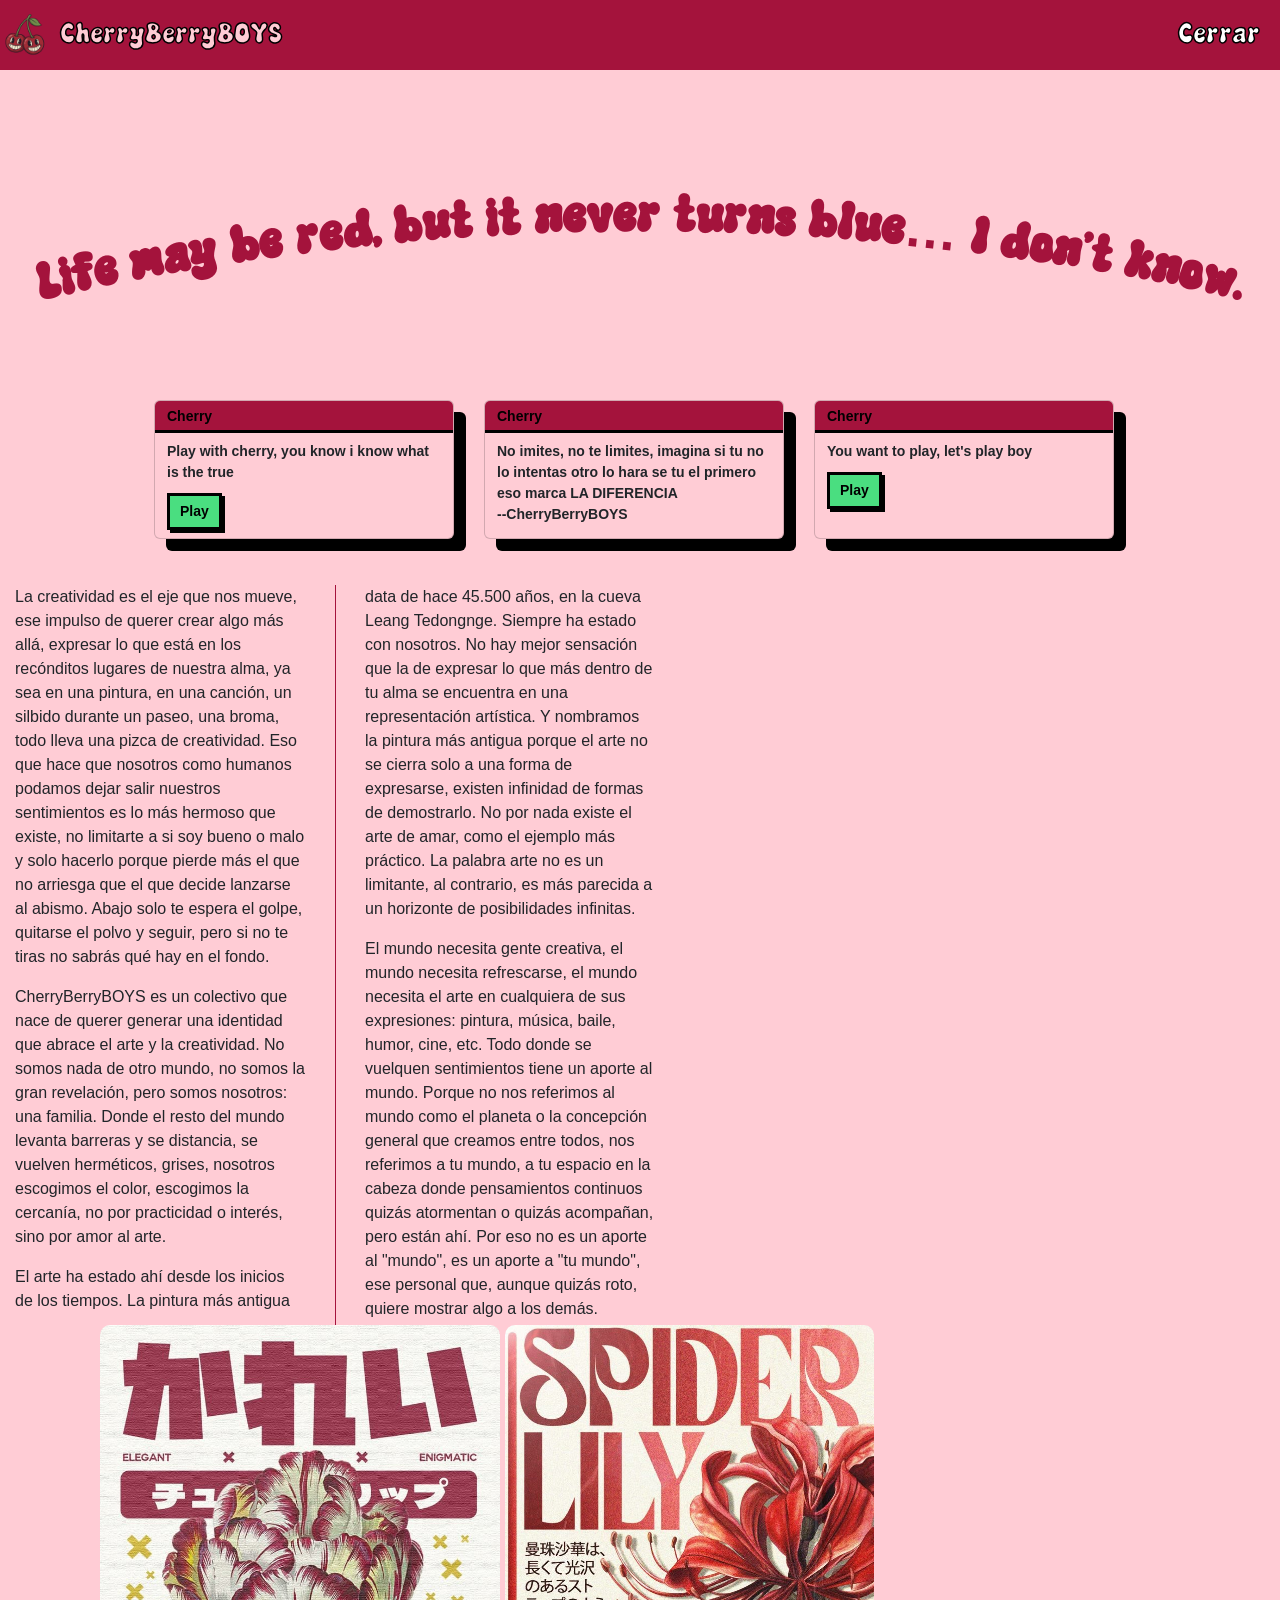
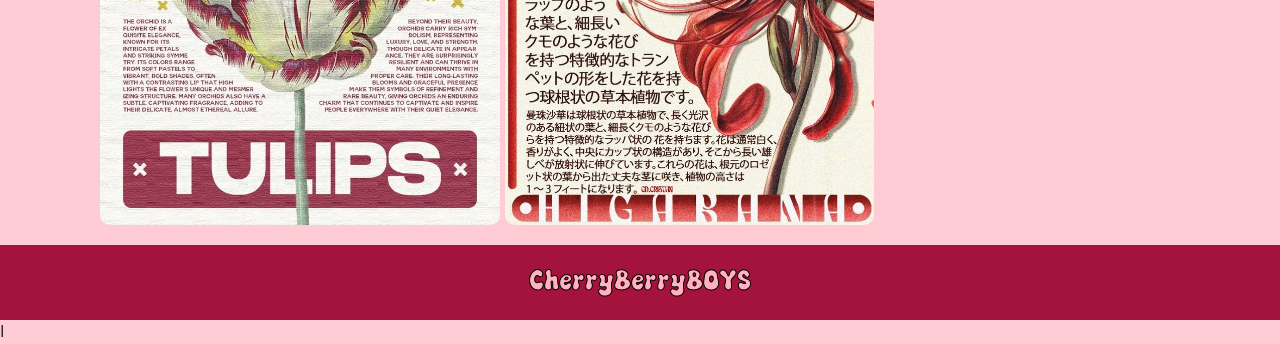
==== index.html @ e21881e7 "primer commit" ====
<!DOCTYPE html>
<html lang="en">
<head>
    <meta charset="UTF-8">
    <link rel="stylesheet" href="estilo/style.css">
    <meta name="viewport" content="width=device-width, initial-scale=1.0">
    <link href="https://api.fontshare.com/v2/css?f[]=satoshi@400,2&display=swap" rel="stylesheet">
    <link href="https://cdn.jsdelivr.net/npm/bootstrap@5.3.8/dist/css/bootstrap.min.css" rel="stylesheet" integrity="sha384-sRIl4kxILFvY47J16cr9ZwB07vP4J8+LH7qKQnuqkuIAvNWLzeN8tE5YBujZqJLB" crossorigin="anonymous">
    <title>Cherry</title>
</head>
<body>
    <nav>
        <div class="logo"><img src="recursos/cherrys.png" alt="Cherrys"></div>
        <span>CherryBerryBOYS</span>

        <ul class="nav-links">
            <li><a href="login.html">Cerrar</a></li>
        </ul>

    </nav>
    <div class="titulo-curvo">
        <svg viewBox="0 0 900 180" width="100%">
            <defs>
                <path id="curva-path" d="M 20,150 Q 450,50 880,150"/>
            </defs>
            <text font-size="38" fill="#A4133C" font-family="RetroMother-Regular, sans-serif" font-weight="bold">
                <textPath href="#curva-path" startOffset="50%" text-anchor="middle">
                    Life may be red, but it never turns blue… I don't know.
                </textPath>
            </text>
        </svg>
    </div>
    <div class="contenedor-cards">
        <div class="card">
            <div class="head">Cherry</div>
            <div class="content">
                Play with cherry, you know i know what is the true
                <br />
                <button class="button" onclick="window.open('https://youtu.be/ddkbVYutRXA?si=y9VxpzZ0Ef33BRi8', '_blank')">Play</button>
            </div>
        </div>

        <div class="card">
            <div class="head">Cherry</div>
            <div class="content">
                No imites, no te limites, imagina si tu no lo intentas otro lo hara se tu el primero eso marca LA DIFERENCIA
                <br />
                --CherryBerryBOYS
            </div>
        </div>

        <div class="card">
            <div class="head">Cherry</div>
            <div class="content">
                You want to play, let's play boy
                <br />
                <button class="button" onclick="window.open('https://www.youtube.com/watch?v=kmDXoHulZHs&list=OLAK5uy_lD0QDhG8CQ6mBdV_wqCsDvxVXTigRZx6c&index=2', '_blank')">Play</button>
            </div>
        </div>


    </div>

    <div class="cuerpo-2">
        <div class="texto-revista">
            <p>La creatividad es el eje que nos mueve, ese impulso de querer crear algo más allá, expresar lo que está en los recónditos lugares de nuestra alma, ya sea en una pintura, en una canción, un silbido durante un paseo, una broma, todo lleva una pizca de creatividad. Eso que hace que nosotros como humanos podamos dejar salir nuestros sentimientos es lo más hermoso que existe, no limitarte a si soy bueno o malo y solo hacerlo porque pierde más el que no arriesga que el que decide lanzarse al abismo. Abajo solo te espera el golpe, quitarse el polvo y seguir, pero si no te tiras no sabrás qué hay en el fondo.</p>
            <p>CherryBerryBOYS es un colectivo que nace de querer generar una identidad que abrace el arte y la creatividad. No somos nada de otro mundo, no somos la gran revelación, pero somos nosotros: una familia. Donde el resto del mundo levanta barreras y se distancia, se vuelven herméticos, grises, nosotros escogimos el color, escogimos la cercanía, no por practicidad o interés, sino por amor al arte.</p>
            <p>El arte ha estado ahí desde los inicios de los tiempos. La pintura más antigua data de hace 45.500 años, en la cueva Leang Tedongnge. Siempre ha estado con nosotros. No hay mejor sensación que la de expresar lo que más dentro de tu alma se encuentra en una representación artística. Y nombramos la pintura más antigua porque el arte no se cierra solo a una forma de expresarse, existen infinidad de formas de demostrarlo. No por nada existe el arte de amar, como el ejemplo más práctico. La palabra arte no es un limitante, al contrario, es más parecida a un horizonte de posibilidades infinitas.</p>
            <p>El mundo necesita gente creativa, el mundo necesita refrescarse, el mundo necesita el arte en cualquiera de sus expresiones: pintura, música, baile, humor, cine, etc. Todo donde se vuelquen sentimientos tiene un aporte al mundo. Porque no nos referimos al mundo como el planeta o la concepción general que creamos entre todos, nos referimos a tu mundo, a tu espacio en la cabeza donde pensamientos continuos quizás atormentan o quizás acompañan, pero están ahí. Por eso no es un aporte al "mundo", es un aporte a "tu mundo", ese personal que, aunque quizás roto, quiere mostrar algo a los demás.</p>
        </div>
        <div class="imagen-deco">
            <img src="recursos/tulips.jpg" alt="tulipanes">
            <img src="recursos/lili.jpg" alt="lilit">

        </div>

    </div>


        


    <footer>CherryBerryBOYS</footer>
    <script src="https://cdn.jsdelivr.net/npm/bootstrap@5.3.8/dist/js/bootstrap.bundle.min.js" integrity="sha384-FKyoEForCGlyvwx9Hj09JcYn3nv7wiPVlz7YYwJrWVcXK/BmnVDxM+D2scQbITxI" crossorigin="anonymous"></script>
</body>
</html>l
---- estilo/style.css ----
* {
    margin: 0;
    padding: 0;
    box-sizing: border-box;
}

body{
    background-color: #FFCCD5 !important;
}

nav{
    background-color: #A4133C;
    font-family: 'RetroMother-Regular', sans-serif;
    font-size: 30px;
    color: #FFCCD5;
    -webkit-text-stroke: 1.5px black;
    display: flex;
    align-items: center;
    gap: 10px;
    height: 70px;
    
}

.logo img {
    width: 50px;
    height: auto;
}

.titulo{
    font-family: 'RetroMother-Regular', sans-serif;
    color:#FFB3C1;
    -webkit-text-stroke: 1px black;

}


@font-face {
    font-family: 'RetroMother-Regular';
    src: url('../fuentes/RetroMother-Regular.otf');
}

.titulo {
    display: flex;
    justify-content: center;
    text-align: center;
    margin: 0 auto;
    width: 100%;
    font-size: clamp(1rem, 3vw, 2rem); /* se adapta al ancho */
    padding: 1rem;
}

.carrusel {
    width: 90%;
    margin: 20px auto 0 auto;
}

.carrusel img {
    height: 400px;       
    object-fit: cover;   
    border-radius: 10px; 
}

footer {
    background-color: #A4133C;
    text-align: center;
    padding: 15px;
    font-family: 'RetroMother-Regular', sans-serif;
    color:#FFB3C1;
    -webkit-text-stroke: 1px black;
    font-size: 30px;
}

.titulo-curvo {
    display: flex;
    justify-content: center;
    margin: 20px auto;
    font-size: 40px;
}

.nav-links {
    list-style: none;
    display: flex;
    gap: 20px;
    padding: 0;
    margin: 0 20px 0 auto;
    padding: 0;
}

.nav-links a {
    text-decoration: none;
    color: white;
    font-family: 'RetroMother-Regular', sans-serif;
}

.nav-links a:hover {
    color: #F7DCEF;
}

.contenedor-cards {
    display: flex;
    flex-wrap: wrap;
    gap: 30px;
    justify-content: center;
    padding: 40px;
}

.card {
  font-family: Montserrat, sans-serif;
  width: 300px;
  height: 250px;
  translate: -6px -6px;
  background: #FFCCD5 !important;
  border: 3px solid #000000;
  box-shadow: 12px 12px 0 #000000;
  overflow: hidden;
  transition: all 0.3s ease;
}

.head {
  font-family: Montserrat, sans-serif;
  font-size: 14px;
  font-weight: 900;
  width: 100%;
  height: 32px;
  background: #A4133C !important;
  padding: 5px 12px;
  color: #000000;
  border-bottom: 3px solid #000000;
}

.content {
  padding: 8px 12px;
  font-size: 14px;
  font-weight: 600;
}

.button {
  padding: 5px 10px;
  margin-top: 10px;
  border: 3px solid #000000;
  box-shadow: 3px 3px 0 #000000;
  font-weight: 750;
  background: #4ade80;
  transition: all 0.3s ease;
  cursor: pointer;
}

.button:hover {
  translate: 1.5px 1.5px;
  box-shadow: 1.5px 1.5px 0 #000000;
  background: #1ac2ff;
}

.button:active {
  translate: 3px 3px;
  box-shadow: 0 0 0 #000000;
}

.card:hover {
  translate: -6px;
}

.texto-revista {
    column-count: 2;        /* número de columnas */
    column-gap: 60px;       /* espacio entre columnas */
    column-rule: 1px solid #A4133C; /* línea divisoria opcional */
    font-family: 'Satoshi', sans-serif;
    width: 50%;
    margin-left: 15px;
}

.cuerpo-2{
    display: flex;
    flex-wrap: wrap;
    margin-bottom: 10px;
}

.imagen-deco{
    margin-bottom: 10px;
    border-radius: 10px;
    padding-left: 100px;
}

.imagen-deco img{
    border-radius: 10px;
    height: 500px;
}
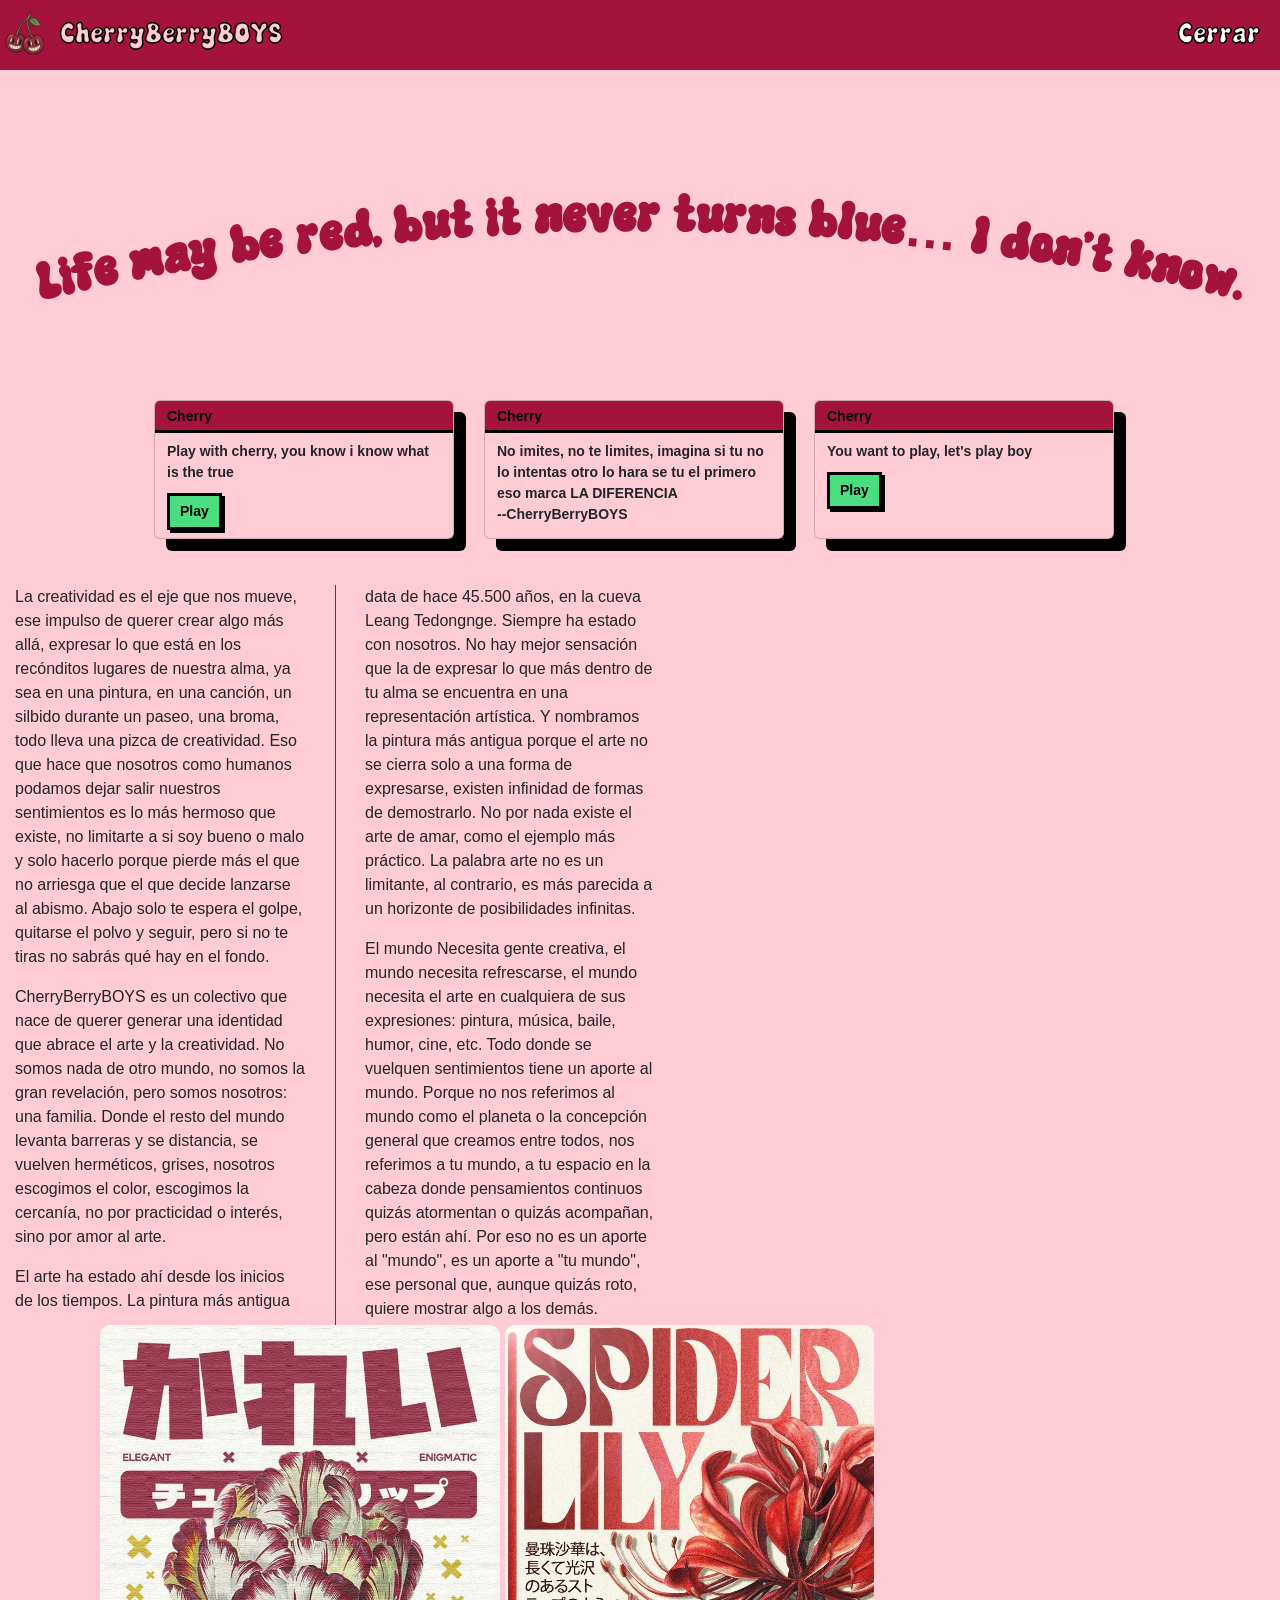
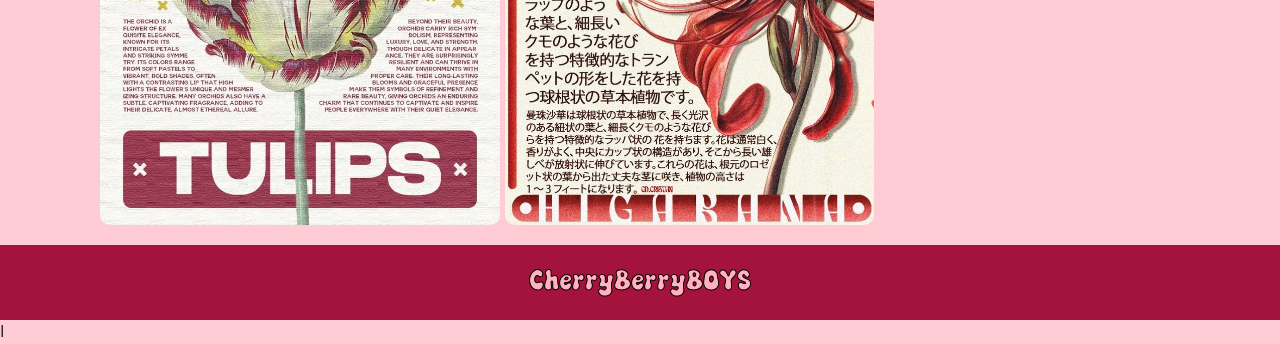
==== commit e27e5ee2: "Se agrego un n en el index" ====
--- a/index.html
+++ b/index.html
@@ -66,7 +66,7 @@
             <p>La creatividad es el eje que nos mueve, ese impulso de querer crear algo más allá, expresar lo que está en los recónditos lugares de nuestra alma, ya sea en una pintura, en una canción, un silbido durante un paseo, una broma, todo lleva una pizca de creatividad. Eso que hace que nosotros como humanos podamos dejar salir nuestros sentimientos es lo más hermoso que existe, no limitarte a si soy bueno o malo y solo hacerlo porque pierde más el que no arriesga que el que decide lanzarse al abismo. Abajo solo te espera el golpe, quitarse el polvo y seguir, pero si no te tiras no sabrás qué hay en el fondo.</p>
             <p>CherryBerryBOYS es un colectivo que nace de querer generar una identidad que abrace el arte y la creatividad. No somos nada de otro mundo, no somos la gran revelación, pero somos nosotros: una familia. Donde el resto del mundo levanta barreras y se distancia, se vuelven herméticos, grises, nosotros escogimos el color, escogimos la cercanía, no por practicidad o interés, sino por amor al arte.</p>
             <p>El arte ha estado ahí desde los inicios de los tiempos. La pintura más antigua data de hace 45.500 años, en la cueva Leang Tedongnge. Siempre ha estado con nosotros. No hay mejor sensación que la de expresar lo que más dentro de tu alma se encuentra en una representación artística. Y nombramos la pintura más antigua porque el arte no se cierra solo a una forma de expresarse, existen infinidad de formas de demostrarlo. No por nada existe el arte de amar, como el ejemplo más práctico. La palabra arte no es un limitante, al contrario, es más parecida a un horizonte de posibilidades infinitas.</p>
-            <p>El mundo necesita gente creativa, el mundo necesita refrescarse, el mundo necesita el arte en cualquiera de sus expresiones: pintura, música, baile, humor, cine, etc. Todo donde se vuelquen sentimientos tiene un aporte al mundo. Porque no nos referimos al mundo como el planeta o la concepción general que creamos entre todos, nos referimos a tu mundo, a tu espacio en la cabeza donde pensamientos continuos quizás atormentan o quizás acompañan, pero están ahí. Por eso no es un aporte al "mundo", es un aporte a "tu mundo", ese personal que, aunque quizás roto, quiere mostrar algo a los demás.</p>
+            <p>El mundo Necesita gente creativa, el mundo necesita refrescarse, el mundo necesita el arte en cualquiera de sus expresiones: pintura, música, baile, humor, cine, etc. Todo donde se vuelquen sentimientos tiene un aporte al mundo. Porque no nos referimos al mundo como el planeta o la concepción general que creamos entre todos, nos referimos a tu mundo, a tu espacio en la cabeza donde pensamientos continuos quizás atormentan o quizás acompañan, pero están ahí. Por eso no es un aporte al "mundo", es un aporte a "tu mundo", ese personal que, aunque quizás roto, quiere mostrar algo a los demás.</p>
         </div>
         <div class="imagen-deco">
             <img src="recursos/tulips.jpg" alt="tulipanes">
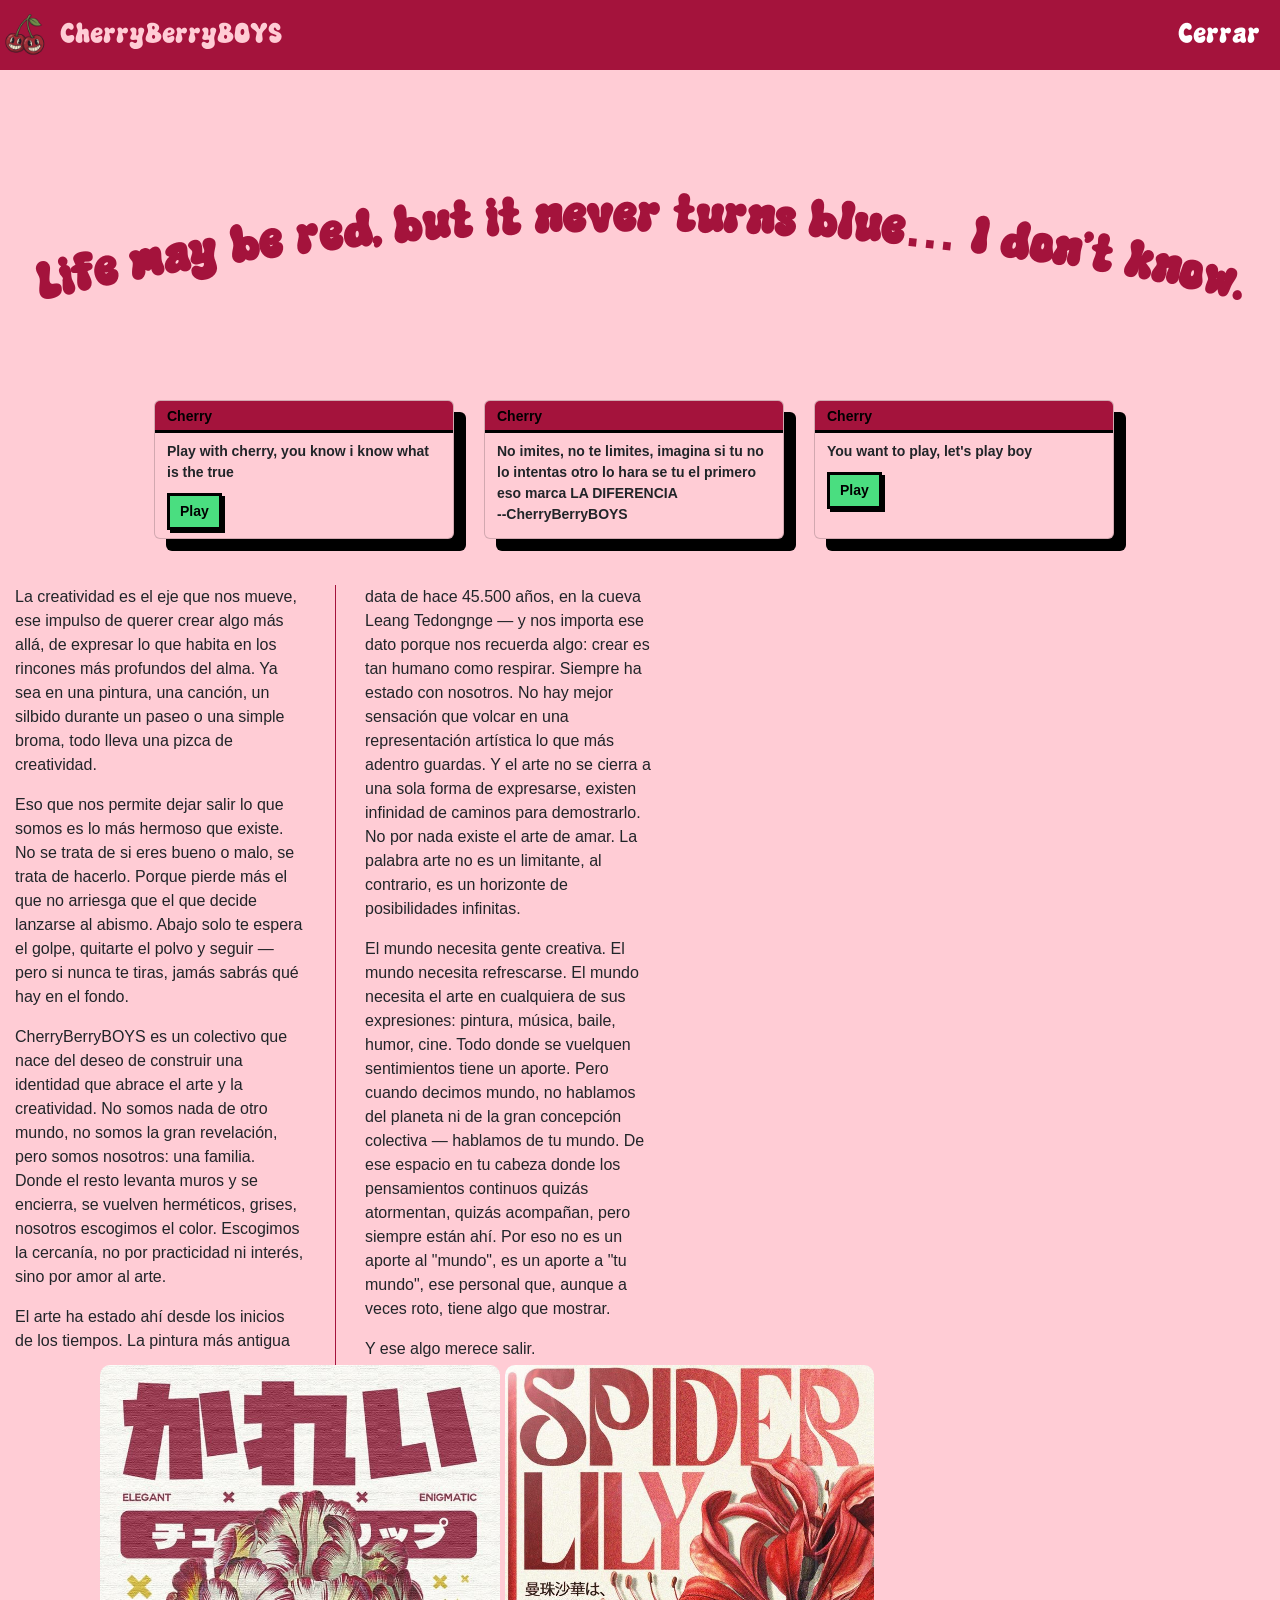
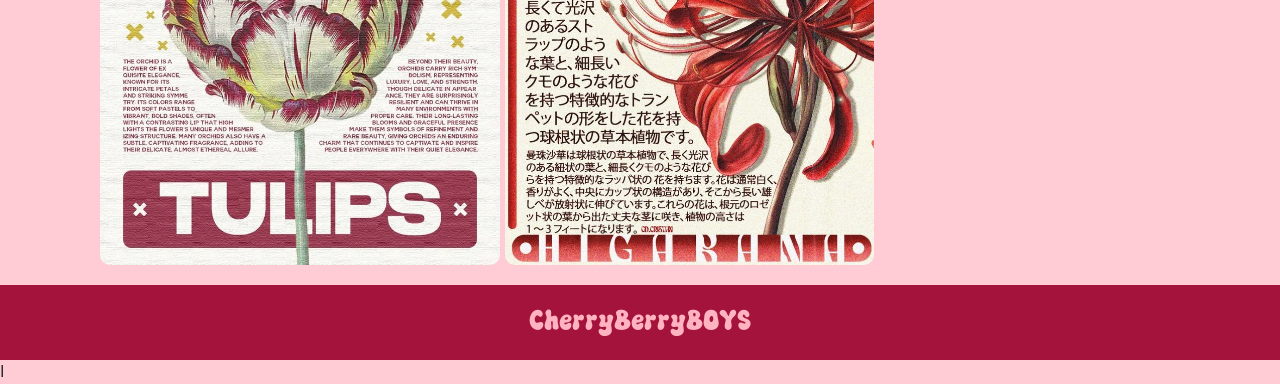
==== commit 33e560a9: "Se corrigio el texto de cuerpo en el index y se corrigio el estilod de borde en la navbar" ====
--- a/index.html
+++ b/index.html
@@ -63,10 +63,12 @@
 
     <div class="cuerpo-2">
         <div class="texto-revista">
-            <p>La creatividad es el eje que nos mueve, ese impulso de querer crear algo más allá, expresar lo que está en los recónditos lugares de nuestra alma, ya sea en una pintura, en una canción, un silbido durante un paseo, una broma, todo lleva una pizca de creatividad. Eso que hace que nosotros como humanos podamos dejar salir nuestros sentimientos es lo más hermoso que existe, no limitarte a si soy bueno o malo y solo hacerlo porque pierde más el que no arriesga que el que decide lanzarse al abismo. Abajo solo te espera el golpe, quitarse el polvo y seguir, pero si no te tiras no sabrás qué hay en el fondo.</p>
-            <p>CherryBerryBOYS es un colectivo que nace de querer generar una identidad que abrace el arte y la creatividad. No somos nada de otro mundo, no somos la gran revelación, pero somos nosotros: una familia. Donde el resto del mundo levanta barreras y se distancia, se vuelven herméticos, grises, nosotros escogimos el color, escogimos la cercanía, no por practicidad o interés, sino por amor al arte.</p>
-            <p>El arte ha estado ahí desde los inicios de los tiempos. La pintura más antigua data de hace 45.500 años, en la cueva Leang Tedongnge. Siempre ha estado con nosotros. No hay mejor sensación que la de expresar lo que más dentro de tu alma se encuentra en una representación artística. Y nombramos la pintura más antigua porque el arte no se cierra solo a una forma de expresarse, existen infinidad de formas de demostrarlo. No por nada existe el arte de amar, como el ejemplo más práctico. La palabra arte no es un limitante, al contrario, es más parecida a un horizonte de posibilidades infinitas.</p>
-            <p>El mundo Necesita gente creativa, el mundo necesita refrescarse, el mundo necesita el arte en cualquiera de sus expresiones: pintura, música, baile, humor, cine, etc. Todo donde se vuelquen sentimientos tiene un aporte al mundo. Porque no nos referimos al mundo como el planeta o la concepción general que creamos entre todos, nos referimos a tu mundo, a tu espacio en la cabeza donde pensamientos continuos quizás atormentan o quizás acompañan, pero están ahí. Por eso no es un aporte al "mundo", es un aporte a "tu mundo", ese personal que, aunque quizás roto, quiere mostrar algo a los demás.</p>
+            <p>La creatividad es el eje que nos mueve, ese impulso de querer crear algo más allá, de expresar lo que habita en los rincones más profundos del alma. Ya sea en una pintura, una canción, un silbido durante un paseo o una simple broma, todo lleva una pizca de creatividad.</p>
+            <p>Eso que nos permite dejar salir lo que somos es lo más hermoso que existe. No se trata de si eres bueno o malo, se trata de hacerlo. Porque pierde más el que no arriesga que el que decide lanzarse al abismo. Abajo solo te espera el golpe, quitarte el polvo y seguir — pero si nunca te tiras, jamás sabrás qué hay en el fondo.</p>
+            <p>CherryBerryBOYS es un colectivo que nace del deseo de construir una identidad que abrace el arte y la creatividad. No somos nada de otro mundo, no somos la gran revelación, pero somos nosotros: una familia. Donde el resto levanta muros y se encierra, se vuelven herméticos, grises, nosotros escogimos el color. Escogimos la cercanía, no por practicidad ni interés, sino por amor al arte.</p>
+            <p>El arte ha estado ahí desde los inicios de los tiempos. La pintura más antigua data de hace 45.500 años, en la cueva Leang Tedongnge — y nos importa ese dato porque nos recuerda algo: crear es tan humano como respirar. Siempre ha estado con nosotros. No hay mejor sensación que volcar en una representación artística lo que más adentro guardas. Y el arte no se cierra a una sola forma de expresarse, existen infinidad de caminos para demostrarlo. No por nada existe el arte de amar. La palabra arte no es un limitante, al contrario, es un horizonte de posibilidades infinitas.</p>
+            <p>El mundo necesita gente creativa. El mundo necesita refrescarse. El mundo necesita el arte en cualquiera de sus expresiones: pintura, música, baile, humor, cine. Todo donde se vuelquen sentimientos tiene un aporte. Pero cuando decimos mundo, no hablamos del planeta ni de la gran concepción colectiva — hablamos de tu mundo. De ese espacio en tu cabeza donde los pensamientos continuos quizás atormentan, quizás acompañan, pero siempre están ahí. Por eso no es un aporte al "mundo", es un aporte a "tu mundo", ese personal que, aunque a veces roto, tiene algo que mostrar.</p>
+            <p>Y ese algo merece salir.</p>
         </div>
         <div class="imagen-deco">
             <img src="recursos/tulips.jpg" alt="tulipanes">
--- a/estilo/style.css
+++ b/estilo/style.css
@@ -13,7 +13,6 @@
     font-family: 'RetroMother-Regular', sans-serif;
     font-size: 30px;
     color: #FFCCD5;
-    -webkit-text-stroke: 1.5px black;
     display: flex;
     align-items: center;
     gap: 10px;
@@ -66,7 +65,6 @@
     padding: 15px;
     font-family: 'RetroMother-Regular', sans-serif;
     color:#FFB3C1;
-    -webkit-text-stroke: 1px black;
     font-size: 30px;
 }
 
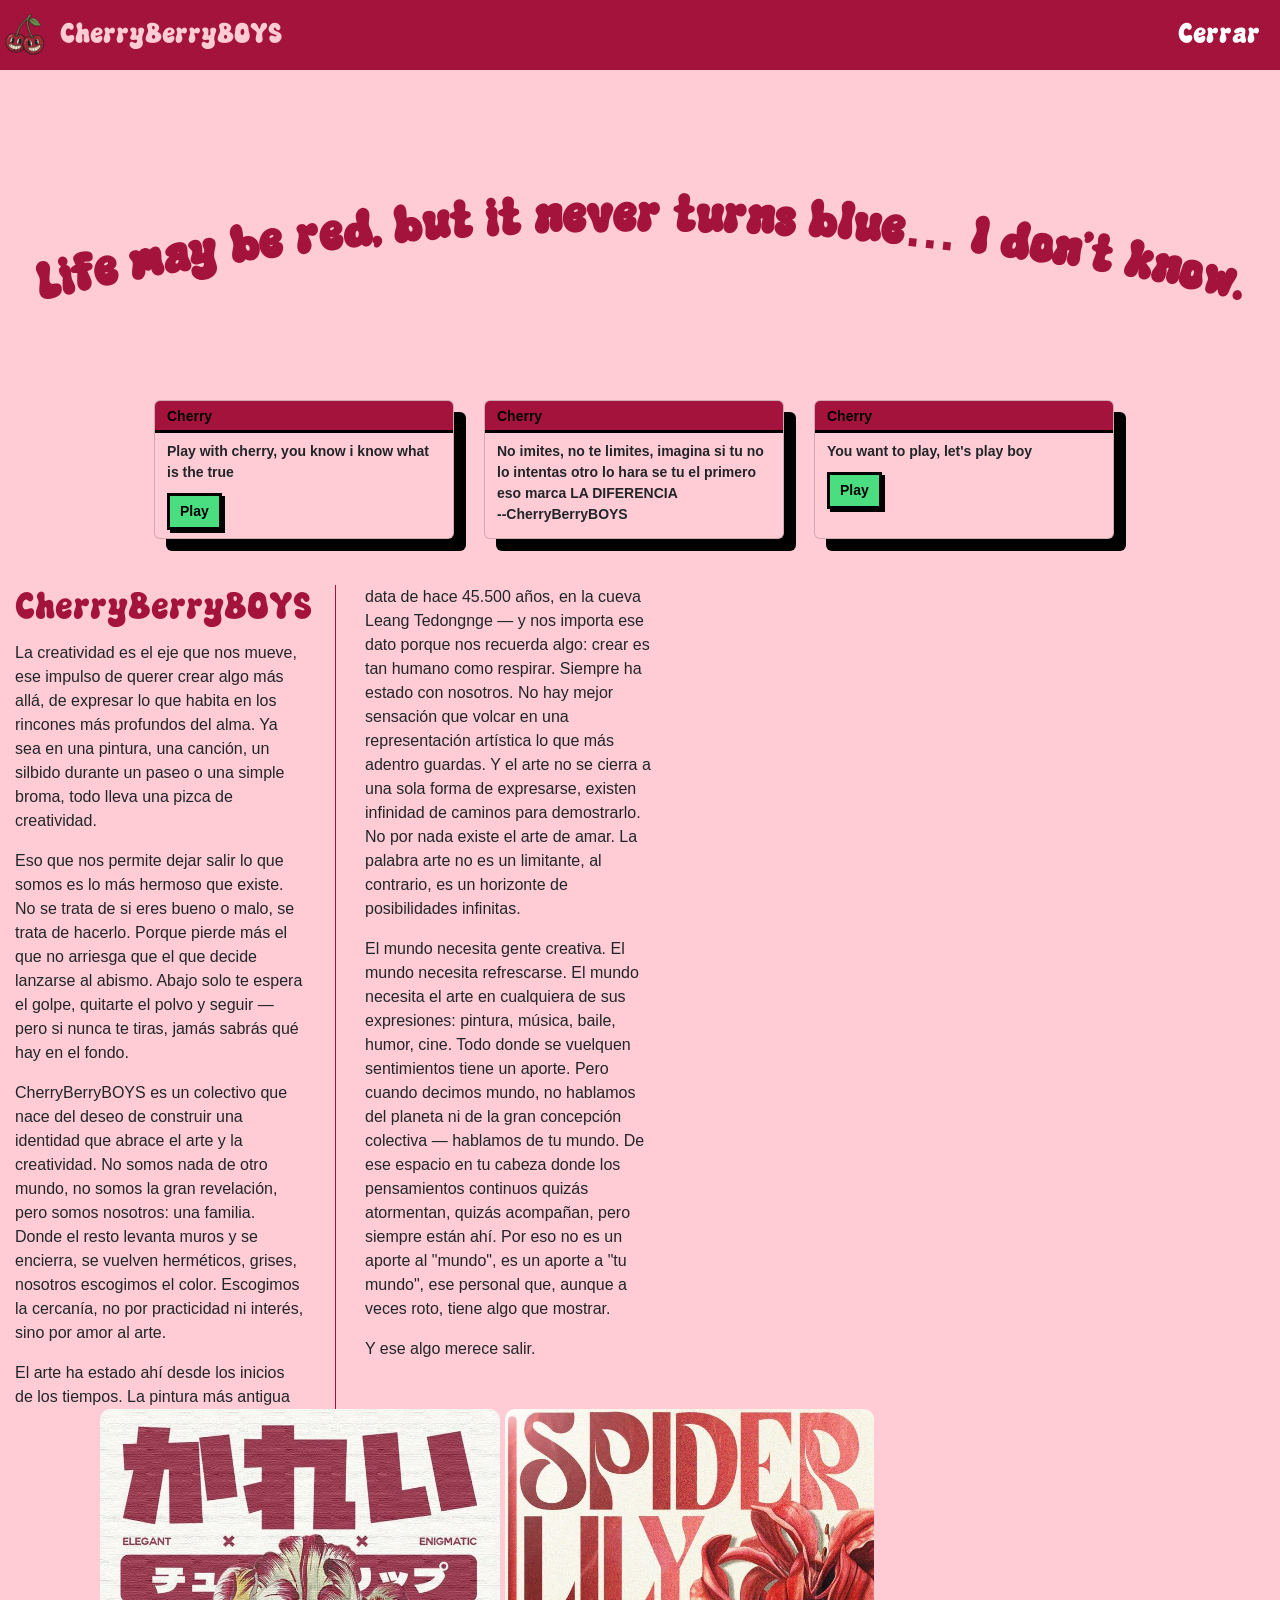
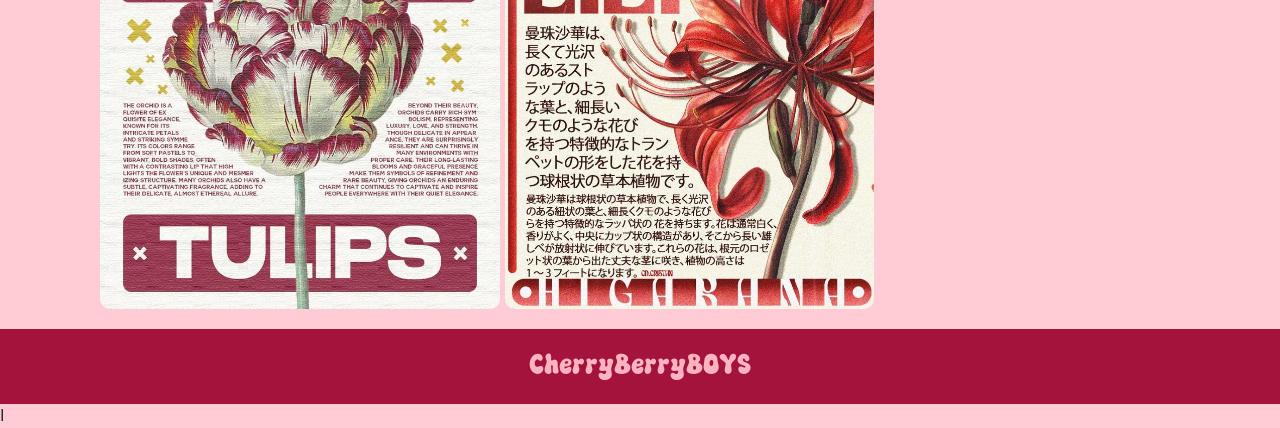
==== commit 9e1f2d19: "titulo en el cuerpo y stylo para este" ====
--- a/index.html
+++ b/index.html
@@ -63,6 +63,9 @@
 
     <div class="cuerpo-2">
         <div class="texto-revista">
+            <h1 class="titulo-cuerpo">
+                CherryBerryBOYS
+            </h1>
             <p>La creatividad es el eje que nos mueve, ese impulso de querer crear algo más allá, de expresar lo que habita en los rincones más profundos del alma. Ya sea en una pintura, una canción, un silbido durante un paseo o una simple broma, todo lleva una pizca de creatividad.</p>
             <p>Eso que nos permite dejar salir lo que somos es lo más hermoso que existe. No se trata de si eres bueno o malo, se trata de hacerlo. Porque pierde más el que no arriesga que el que decide lanzarse al abismo. Abajo solo te espera el golpe, quitarte el polvo y seguir — pero si nunca te tiras, jamás sabrás qué hay en el fondo.</p>
             <p>CherryBerryBOYS es un colectivo que nace del deseo de construir una identidad que abrace el arte y la creatividad. No somos nada de otro mundo, no somos la gran revelación, pero somos nosotros: una familia. Donde el resto levanta muros y se encierra, se vuelven herméticos, grises, nosotros escogimos el color. Escogimos la cercanía, no por practicidad ni interés, sino por amor al arte.</p>
--- a/estilo/style.css
+++ b/estilo/style.css
@@ -159,9 +159,9 @@
 }
 
 .texto-revista {
-    column-count: 2;        /* número de columnas */
-    column-gap: 60px;       /* espacio entre columnas */
-    column-rule: 1px solid #A4133C; /* línea divisoria opcional */
+    column-count: 2;        
+    column-gap: 60px;       
+    column-rule: 1px solid #A4133C; 
     font-family: 'Satoshi', sans-serif;
     width: 50%;
     margin-left: 15px;
@@ -182,4 +182,9 @@
 .imagen-deco img{
     border-radius: 10px;
     height: 500px;
+}
+
+.titulo-cuerpo{
+    font-family: 'RetroMother-Regular', sans-serif;
+    color: #A4133C;
 }
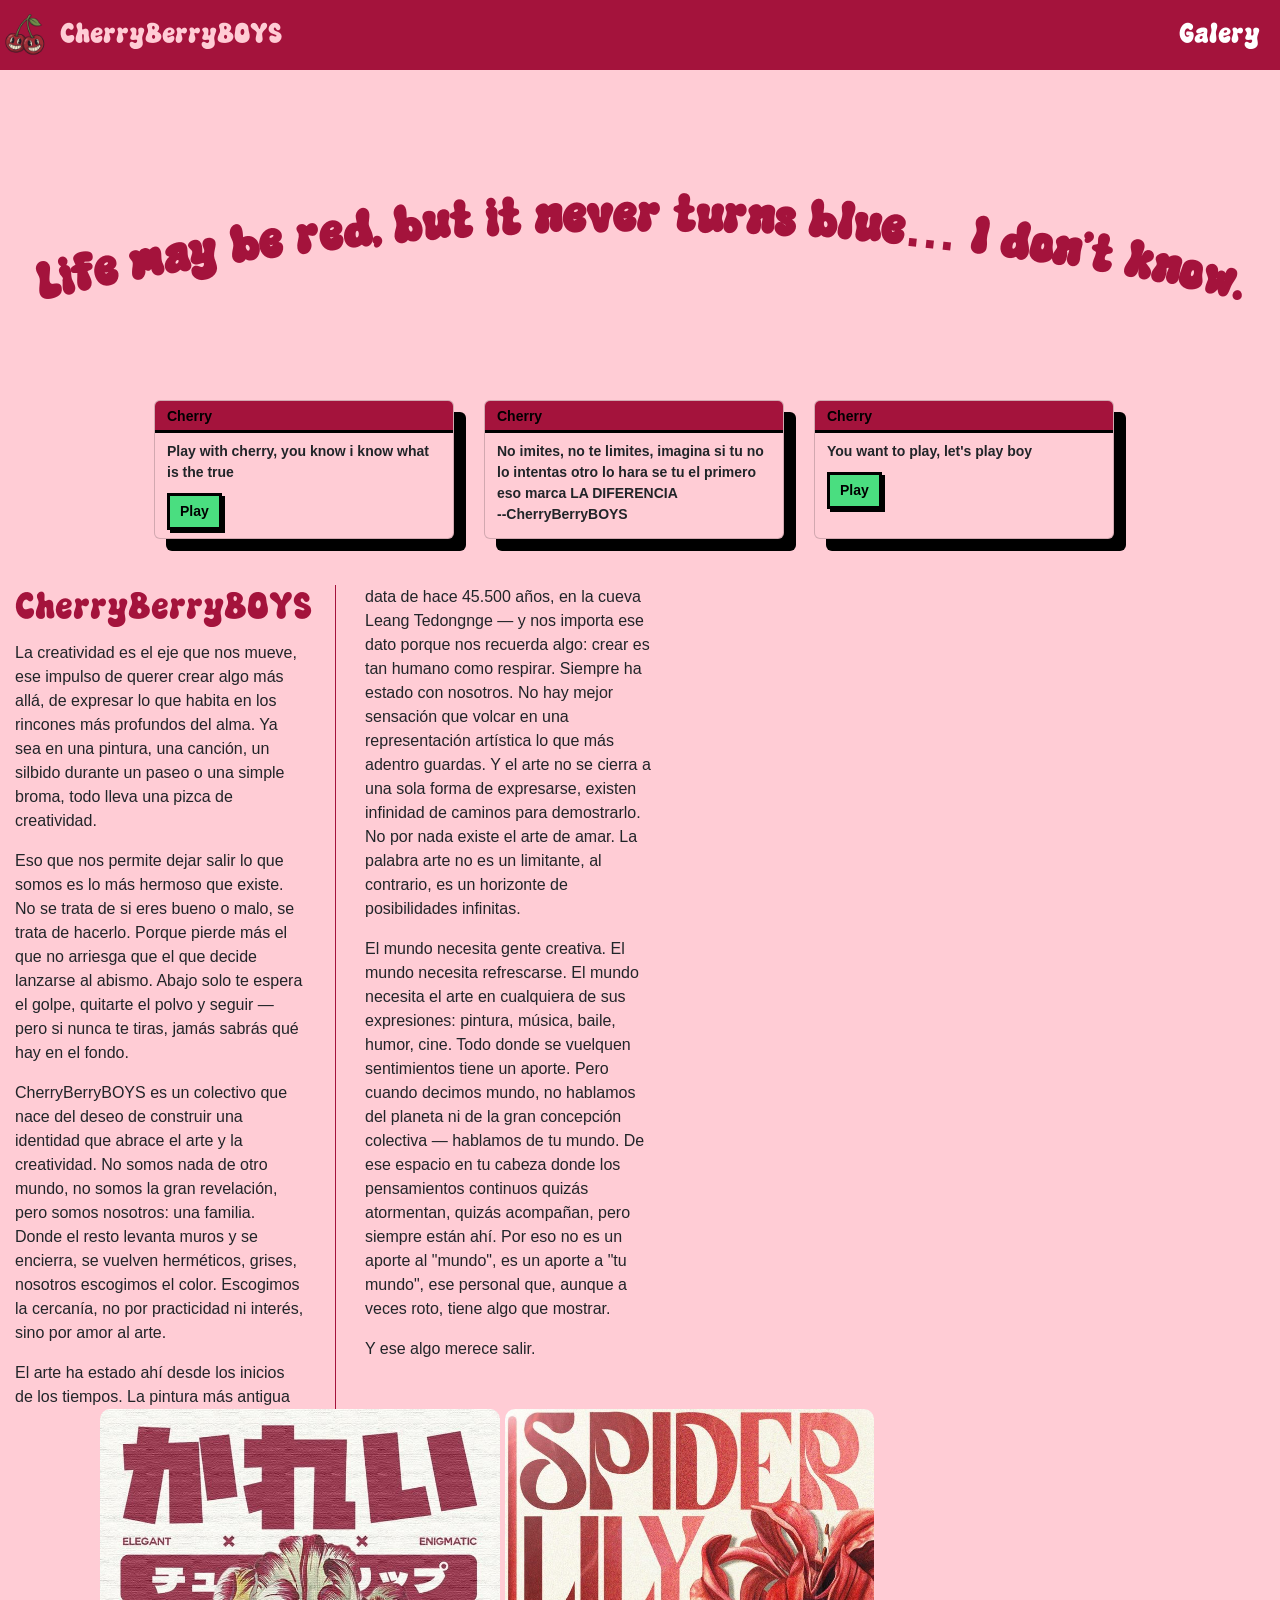
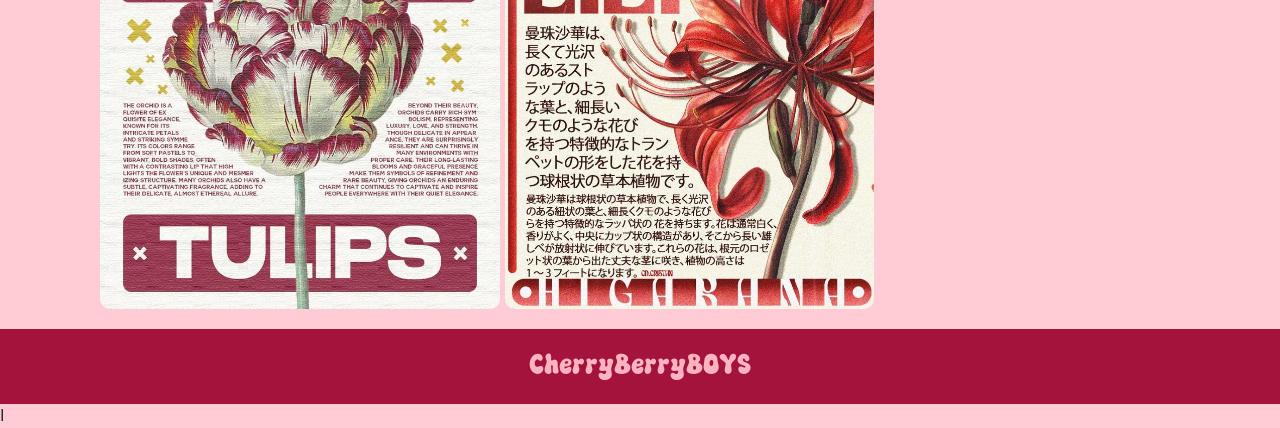
==== commit 10c9f471: "Se agrego la pestaña galery asi como contenedores" ====
--- a/index.html
+++ b/index.html
@@ -14,7 +14,7 @@
         <span>CherryBerryBOYS</span>
 
         <ul class="nav-links">
-            <li><a href="login.html">Cerrar</a></li>
+            <li><a href="galery.html">Galery</a></li>
         </ul>
 
     </nav>
--- a/estilo/style.css
+++ b/estilo/style.css
@@ -7,7 +7,7 @@
 body{
     background-color: #FFCCD5 !important;
 }
-
+/*#FFCCD5*/
 nav{
     background-color: #A4133C;
     font-family: 'RetroMother-Regular', sans-serif;
